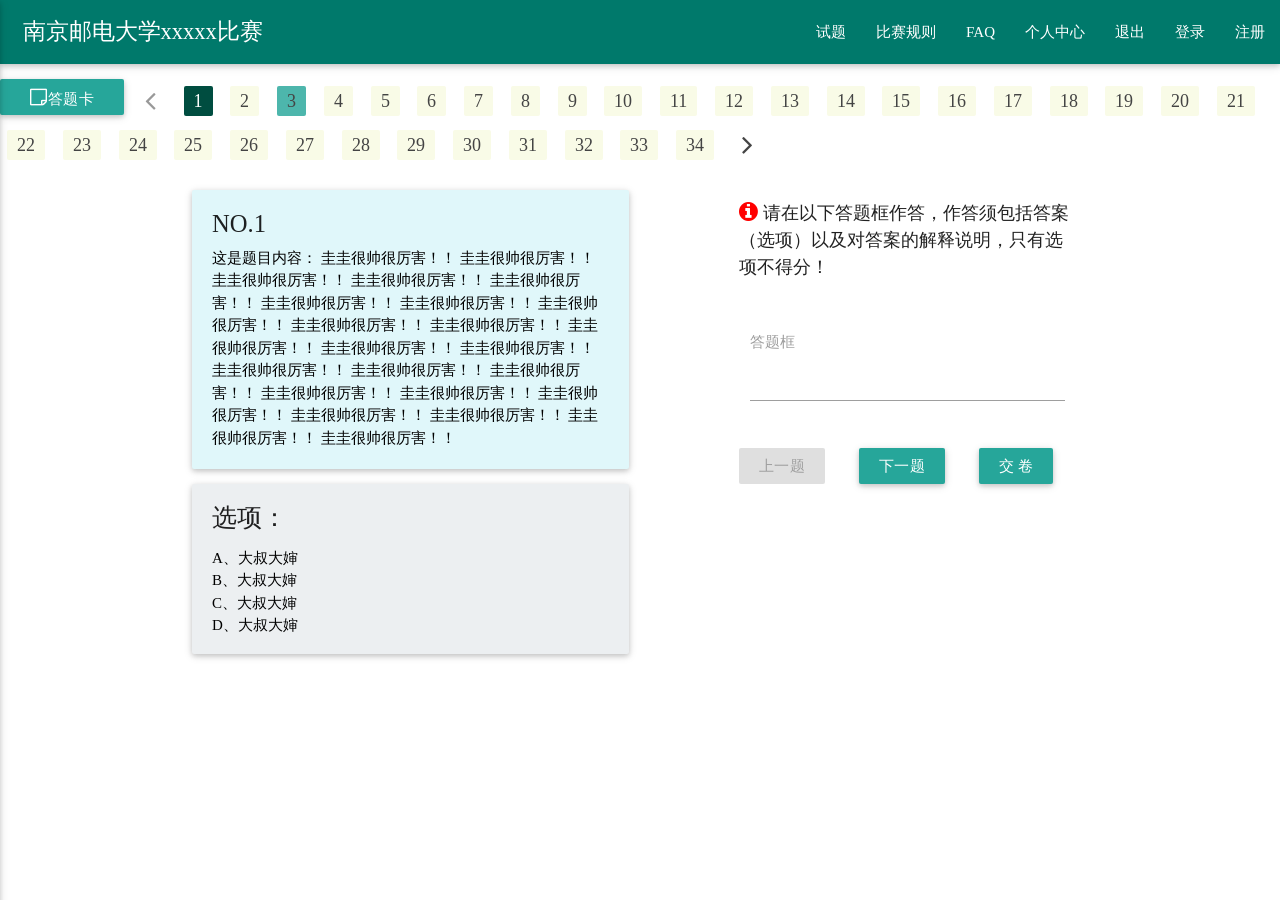
==== exam.html @ efd8428f "前端切图完工" ====
<!DOCTYPE html>
<html>
<head>
    <link type="text/css" rel="stylesheet" href="css/materialize.min.css" media="screen,projection"/>
    <link type="text/css" rel="stylesheet" href="css/style.css" media="screen,projection"/>
    <link rel="stylesheet" href="css/font-awesome.min.css">
    <meta name="viewport" content="width=device-width, initial-scale=1.0, maximum-scale=1.0, user-scalable=no"
          charset="utf-8"
    />
    <title>Exam</title>
</head>
<body>
<header>
    <nav>
        <div class="nav-wrapper teal darken-2">
            <a href="#" class="brand-logo" style="font-size:1.5em;padding-left:1em">南京邮电大学xxxxx比赛
            </a>
            <a href="#" data-activates="mobile-demo" class="button-collapse"><i class="fa fa fa-bars"
                                                                                style="position:relative;margin-left:10px"></i></a>
            <ul id="nav-mobile" class="right hide-on-med-and-down">
                <li><a href="#">试题</a></li>
                <li><a href="#">比赛规则</a></li>
                <li><a href="#">FAQ</a></li>
                <li><a href="#">个人中心</a></li>
                <li><a href="#">退出</a></li>
                <li><a href="#">登录</a></li>
                <li><a href="register.html">注册</a></li>
            </ul>
            <ul class="side-nav" id="mobile-demo">
                <li><a href="#">试题</a></li>
                <li><a href="#">比赛规则</a></li>
                <li><a href="#">FAQ</a></li>
                <li><a href="#">个人中心</a></li>
                <li><a href="#">退出</a></li>
                <li><a href="#">登录</a></li>
                <li><a href="register.html">注册</a></li>
            </ul>
        </div>
    </nav>
</header>
<main>
    <div class="row examcard">
        <ul class="pagination ">
            <button class="btn waves-effect waves-light "><i class="fa fa-sticky-note-o"></i>答题卡</button>
            <li class="disabled"><a href="#!"><i class="fa fa-angle-left"></i></a></li>
            <li class="active"><a href="#!">1</a></li>
            <li class="waves-effect no-finished"><a href="#!">2</a></li>
            <li class="waves-effect finished"><a href="#!">3</a></li>
            <li class="waves-effect no-finished"><a href="#!">4</a></li>
            <li class="waves-effect no-finished"><a href="#!">5</a></li>
            <li class="waves-effect no-finished"><a href="#!">6</a></li>
            <li class="waves-effect no-finished"><a href="#!">7</a></li>
            <li class="waves-effect no-finished"><a href="#!">8</a></li>
            <li class="waves-effect no-finished"><a href="#!">9</a></li>
            <li class="waves-effect no-finished"><a href="#!">10</a></li>
            <li class="waves-effect no-finished"><a href="#!">11</a></li>
            <li class="waves-effect no-finished"><a href="#!">12</a></li>
            <li class="waves-effect no-finished"><a href="#!">13</a></li>
            <li class="waves-effect no-finished"><a href="#!">14</a></li>
            <li class="waves-effect no-finished"><a href="#!">15</a></li>
            <li class="waves-effect no-finished"><a href="#!">16</a></li>
            <li class="waves-effect no-finished"><a href="#!">17</a></li>
            <li class="waves-effect no-finished"><a href="#!">18</a></li>
            <li class="waves-effect no-finished"><a href="#!">19</a></li>
            <li class="waves-effect no-finished"><a href="#!">20</a></li>
            <li class="waves-effect no-finished"><a href="#!">21</a></li>
            <li class="waves-effect no-finished"><a href="#!">22</a></li>
            <li class="waves-effect no-finished"><a href="#!">23</a></li>
            <li class="waves-effect no-finished"><a href="#!">24</a></li>
            <li class="waves-effect no-finished"><a href="#!">25</a></li>
            <li class="waves-effect no-finished"><a href="#!">26</a></li>
            <li class="waves-effect no-finished"><a href="#!">27</a></li>
            <li class="waves-effect no-finished"><a href="#!">28</a></li>
            <li class="waves-effect no-finished"><a href="#!">29</a></li>
            <li class="waves-effect no-finished"><a href="#!">30</a></li>
            <li class="waves-effect no-finished"><a href="#!">31</a></li>
            <li class="waves-effect no-finished"><a href="#!">32</a></li>
            <li class="waves-effect no-finished"><a href="#!">33</a></li>
            <li class="waves-effect no-finished"><a href="#!">34</a></li>
            <li class="waves-effect"><a href="#!"><i class="fa fa-angle-right"></i></a></li>

        </ul>
    </div>
    <div class="container">
        <div class="row">
            <div class="col s12 m6">
                <div class="card-panel cyan lighten-5 card-pad-1">
                    <h5>NO.1</h5>
                    <span class="black-text">
                         这是题目内容： 圭圭很帅很厉害！！ 圭圭很帅很厉害！！ 圭圭很帅很厉害！！ 圭圭很帅很厉害！！ 圭圭很帅很厉害！！ 圭圭很帅很厉害！！ 圭圭很帅很厉害！！ 圭圭很帅很厉害！！ 圭圭很帅很厉害！！ 圭圭很帅很厉害！！ 圭圭很帅很厉害！！ 圭圭很帅很厉害！！ 圭圭很帅很厉害！！ 圭圭很帅很厉害！！ 圭圭很帅很厉害！！ 圭圭很帅很厉害！！ 圭圭很帅很厉害！！ 圭圭很帅很厉害！！ 圭圭很帅很厉害！！ 圭圭很帅很厉害！！ 圭圭很帅很厉害！！ 圭圭很帅很厉害！！ 圭圭很帅很厉害！！
                     </span>
                </div>
                <div class="card-panel blue-grey lighten-5 card-pad-2">
                    <h5>选项：</h5>
                    <span class="black-text">
                        <ul>
                            <li><span>A、</span>大叔大婶</li>
                            <li><span>B、</span>大叔大婶</li>
                            <li><span>C、</span>大叔大婶</li>
                            <li><span>D、</span>大叔大婶</li>
                        </ul>
                     </span>
                </div>
            </div>
            <div class="col s12 m1"></div>
            <div class="col s12 m5">
                <div class="col s12 m12">
                    <p id="info"><i class="fa  fa-info-circle" style="color: red;font-size: 22px"></i> 请在以下答题框作答，作答须包括答案（选项）以及对答案的解释说明，只有选项不得分！</p>
                </div>
                <div class="col s12 m12">
                    <form class="col s12">
                        <div class="row">
                            <div class="input-field col s12">
                                <textarea id="textarea1" class="materialize-textarea" length="300"></textarea>
                                <label for="textarea1">答题框</label>
                            </div>
                        </div>
                    </form>
                </div>
                <div class="input-field col s4">
                    <button class="btn waves-effect waves-light btn-t" disabled> 上一题</button>
                </div>
                <div class="input-field col s4">
                    <button class="btn waves-effect waves-light btn-t"> 下一题</button>
                </div>
                <div class="input-field col s4">
                    <button class="btn waves-effect waves-light btn-t"> 交 卷</button>
                </div>
            </div>
        </div>
    </div>
</main>

<script type="text/javascript" src="js/jquery2.1.1.js"></script>
<script type="text/javascript" src="js/materialize.min.js"></script>
<script>
    $(document).ready(function () {
        $('select').material_select();
    });
    $(".button-collapse").sideNav();
</script>
</body>

</html>
---- css/style.css ----
body {
    display: flex;
    min-height: 100vh;
    flex-direction: column;
      font-family: 微软雅黑;
  }

  main {
    flex: 1 0 auto;
  }
#title{
  text-align: center;
  position: relative;
  margin-top: 2em;
}
form{
  position: relative;
  width: 45%;
  margin: 0 auto;
  margin-top:20px;
}
.submit{
  position: relative;
  margin: 20px auto;
  width:80px;
}
.input-field{
  margin-top: 0;
}
.side-nav{
  width: auto;
}
.pagination>li.active{
  background-color:#004d40 ;
}
.pagination>li.no-finished{
  background-color:#f9fbe7;
}
.pagination>li.finished{
  background-color:#4db6ac;
}
  .pagination>li{
    margin: 7px;
  }
  .examcard{
      margin-bottom: 0;
  }
  .card-pad-1{
      padding-top: 8px;
  }
  .card-pad-2{
      padding-top: 8px;
      padding-bottom: 2px;
  }
  .btn-t{
      padding:0 1.3rem;
  }
  #info{
      font-size: 18px;
  }
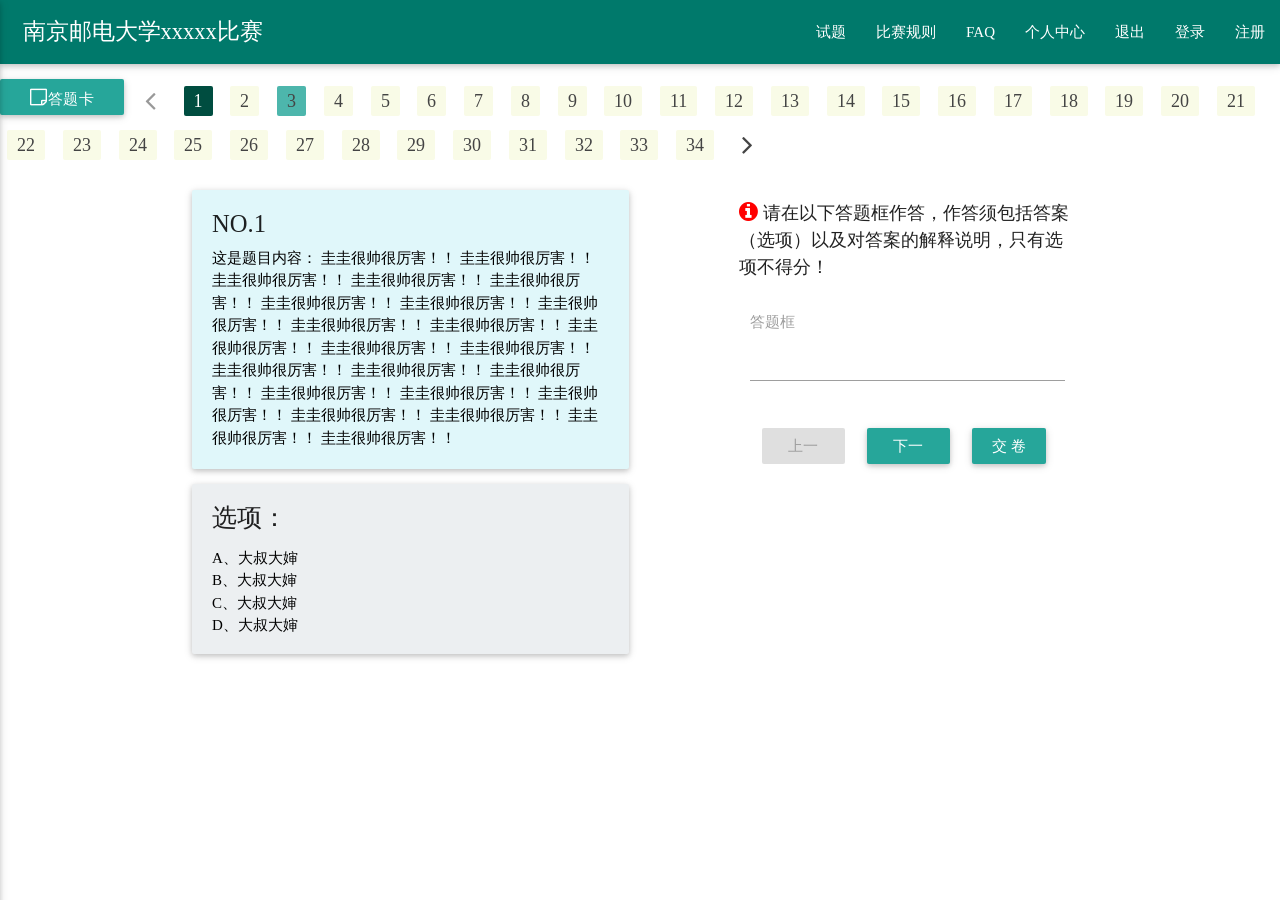
==== commit 02711af0: "到处写了一点ajax" ====
--- a/exam.html
+++ b/exam.html
@@ -82,7 +82,7 @@
         </ul>
     </div>
     <div class="container">
-        <div class="row">
+        <div class="row" style="margin-bottom: 0">
             <div class="col s12 m6">
                 <div class="card-panel cyan lighten-5 card-pad-1">
                     <h5>NO.1</h5>
@@ -105,7 +105,8 @@
             <div class="col s12 m1"></div>
             <div class="col s12 m5">
                 <div class="col s12 m12">
-                    <p id="info"><i class="fa  fa-info-circle" style="color: red;font-size: 22px"></i> 请在以下答题框作答，作答须包括答案（选项）以及对答案的解释说明，只有选项不得分！</p>
+                    <p id="info"><i class="fa  fa-info-circle" style="color: red;font-size: 22px"></i>
+                        请在以下答题框作答，作答须包括答案（选项）以及对答案的解释说明，只有选项不得分！</p>
                 </div>
                 <div class="col s12 m12">
                     <form class="col s12">
@@ -115,16 +116,16 @@
                                 <label for="textarea1">答题框</label>
                             </div>
                         </div>
+                        <div class="input-field col s4">
+                            <button class="btn waves-effect waves-light btn-t" disabled> 上一题</button>
+                        </div>
+                        <div class="input-field col s4">
+                            <button class="btn waves-effect waves-light btn-t"> 下一题</button>
+                        </div>
+                        <div class="input-field col s4">
+                            <button class="btn waves-effect waves-light btn-t"> 交 卷</button>
+                        </div>
                     </form>
-                </div>
-                <div class="input-field col s4">
-                    <button class="btn waves-effect waves-light btn-t" disabled> 上一题</button>
-                </div>
-                <div class="input-field col s4">
-                    <button class="btn waves-effect waves-light btn-t"> 下一题</button>
-                </div>
-                <div class="input-field col s4">
-                    <button class="btn waves-effect waves-light btn-t"> 交 卷</button>
                 </div>
             </div>
         </div>
--- a/css/style.css
+++ b/css/style.css
@@ -13,7 +13,7 @@
   position: relative;
   margin-top: 2em;
 }
-form{
+.container>form{
   position: relative;
   width: 45%;
   margin: 0 auto;
@@ -57,4 +57,8 @@
   }
   #info{
       font-size: 18px;
+  }
+  #infomation{
+      text-align: center;
+      position: relative;
   }
